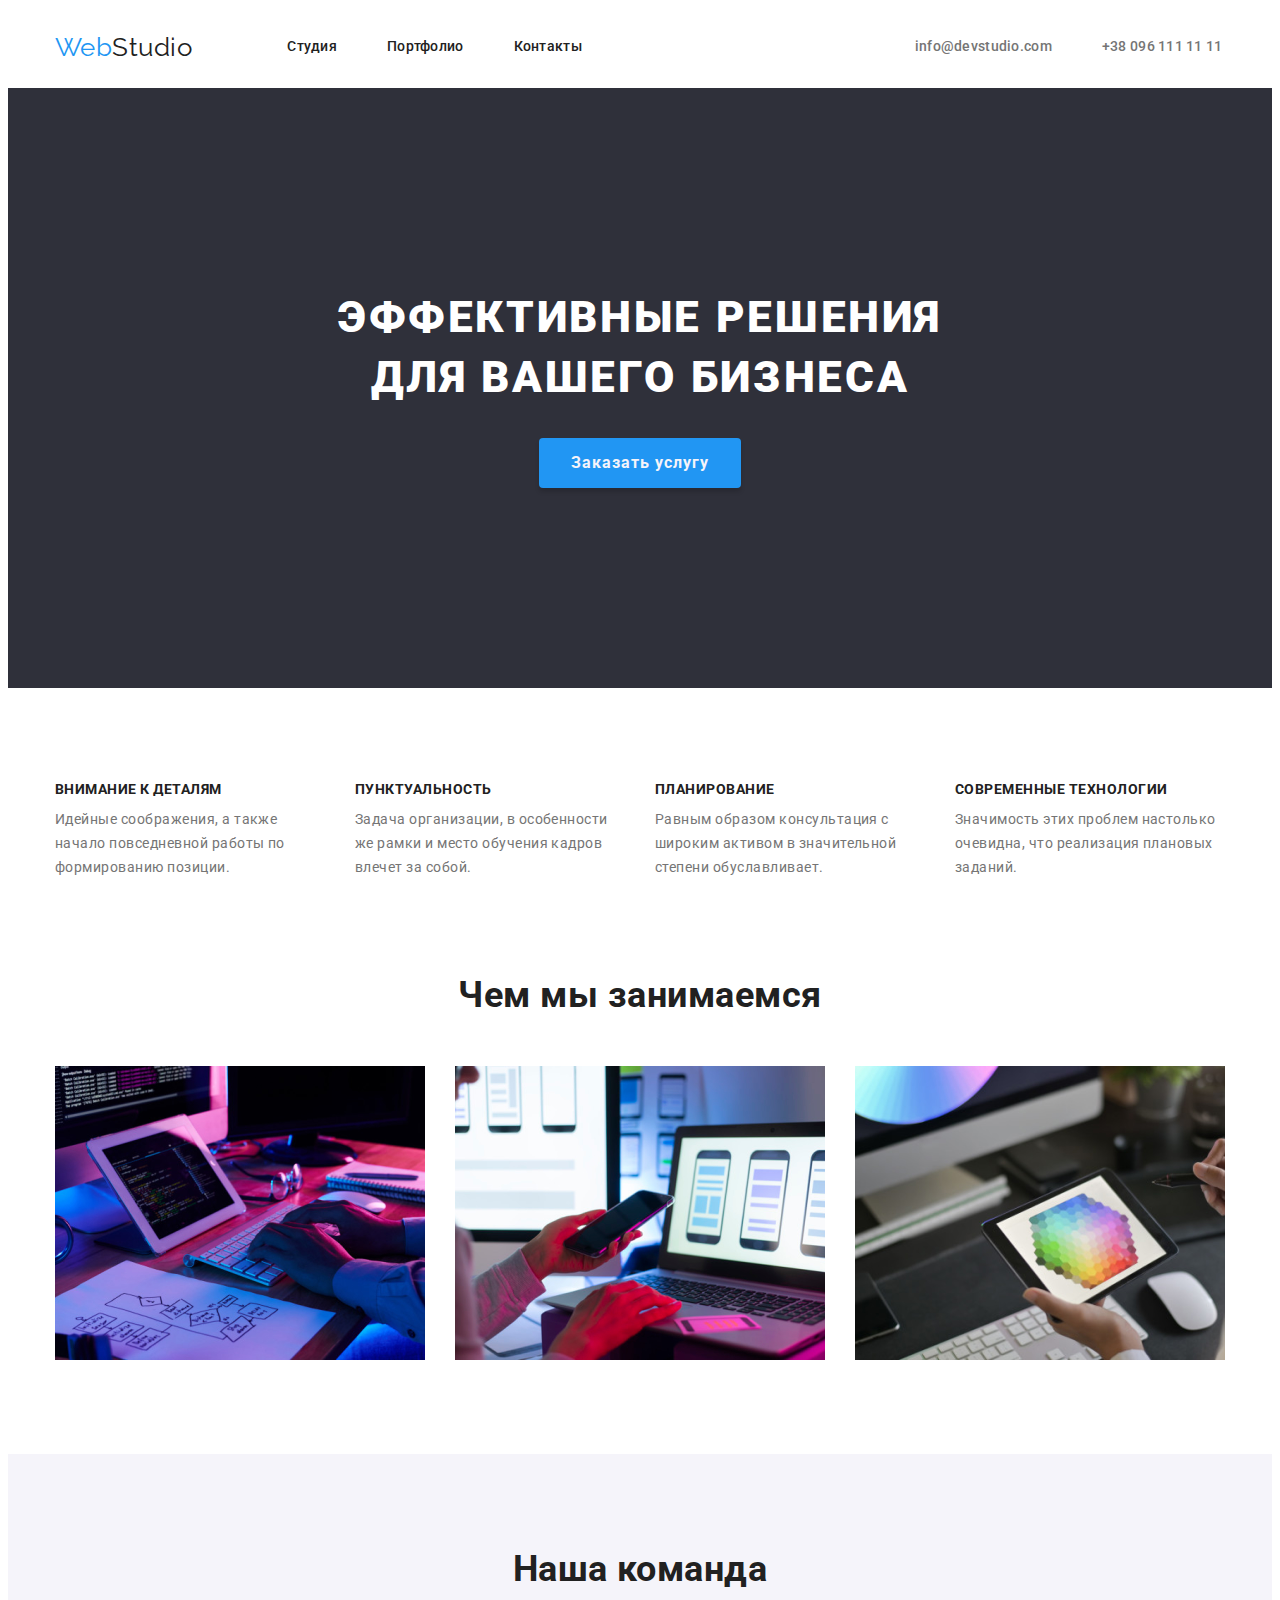
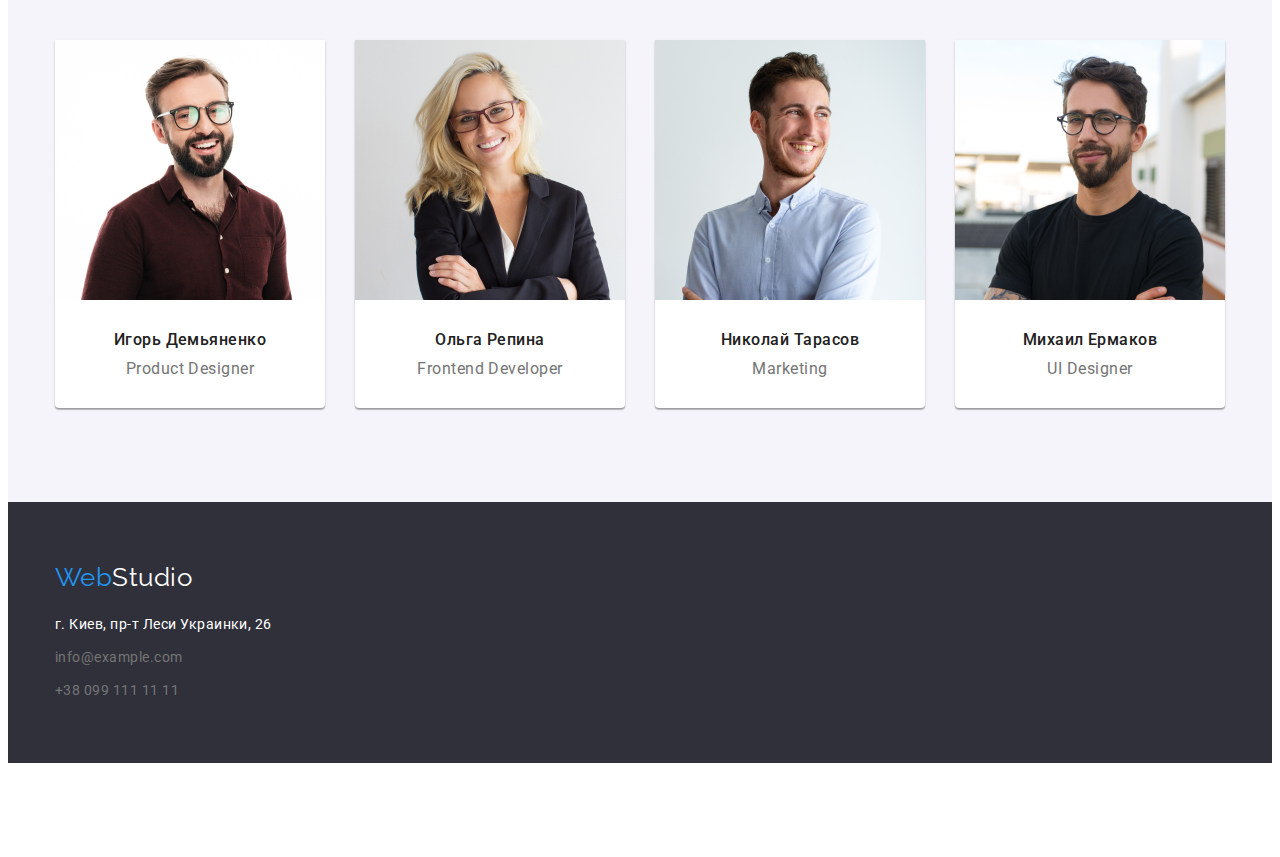
==== index.html @ 165baa54 "homework-3 complete" ====
<!DOCTYPE html>
<html lang="en">
<head>
    <meta charset="UTF-8">
    <meta http-equiv="X-UA-Compatible" content="IE=edge">
    <meta name="viewport" content="width=device-width, initial-scale=1.0">
    <link href="https://fonts.googleapis.com/css2?family=Raleway:wght@700&family=Roboto:wght@400;500;700;900&display=swap" rel="stylesheet">
    <link rel="stylesheet" href="./css/styles.css">
    <title>WebStudio</title>
</head>
<body>
    <header>
        <div class="container effort">
            <a href="" class="logo upper"><span class="logo-part">Web</span>Studio</a>
            <nav>
                <ul class="site-nav list">
                    <li>
                        <a href="">Студия</a>
                    </li>
                    <li>
                        <a href="./portfolio.html">Портфолио</a>
                    </li>
                    <li>
                        <a href="">Контакты</a>
                    </li>
                </ul>

                <ul class="auth-nav list">
                    <li>
                        <a href="mailto:info@devstudio.com" target="_blank">info@devstudio.com</a>
                    </li>
                    <li>
                        <a href="tel:0961111111">+38 096 111 11 11</a>
                    </li>
                
                </ul>
            </nav>
        </div>
        
    </header>
    
    <main>
        <section class="hero">
            <div class="container">
                <h1>Эффективные решения для вашего бизнеса</h1>
                <a href="" class="hero-link button" >Заказать услугу</a>
            </div>
        </section>

        <section class="advantages">
            <div class="container">
                <!-- our advantages -->
                <ul class="list">
                    <li>
                        <h3>Внимание к деталям</h3>
                        <p>Идейные соображения, а также начало повседневной работы по формированию позиции.</p>
                    </li>
                    <li>

                        <h3>Пунктуальность</h3>
                        <p>Задача организации, в особенности же рамки и место обучения кадров влечет за собой.</p>
                    </li>
                    <li>

                        <h3>Планирование</h3>
                        <p>Равным образом консультация с широким активом в значительной степени обуславливает.</p>
                    </li>
                    <li>

                        <h3>Современные технологии</h3>
                        <p>Значимость этих проблем настолько очевидна, что реализация плановых заданий.</p>
                    </li>
                </ul>
            </div>
        </section>

        <section class="ocupation">
            <div class="container">
                <h2>Чем мы занимаемся</h2>
                <ul class="list">
                    <li>
                        <a href="">
                            <img src="./images/21.jpg" alt="Экран планшета и руки на клавиатруре" width="370">
                        </a>
                    </li>
                    <li>
                        <a href="">
                            <img src="./images/22.jpg" alt="Человек использует компьютер и смартфон" width="370">
                        </a>
                    </li>
                    <li>
                        <a href="">
                            <img src="./images/23.jpg" alt="планшет в руке" width="370">
                        </a>
                    </li>
                </ul>
            </div>
        </section>

        <section class="our-team">
            <div class="container">
                <h2 >Наша команда</h2>
                <ul class="list">
                    <li>
                        
                        <img src="./images/1.jpg" alt="Игорь Демьяненко" width=270>
                        <h3>Игорь Демьяненко</h3>
                        <p>Product Designer</p>
                        
                    </li>
                    <li>
                        
                        <img src="./images/2.jpg" alt="Ольга Репина" width=270>
                        <h3>Ольга Репина</h3>
                        <p>Frontend Developer</p>
                        
                    </li>
                    <li>
                        
                        <img src="./images/3.jpg" alt="Николай Тарасов" width=270>
                        <h3>Николай Тарасов</h3>
                        <p>Marketing</p>
                        
                    </li>
                    <li>
                        
                        <img src="./images/4.jpg" alt="Михаил Ермаков" width=270>
                        <h3>Михаил Ермаков</h3>
                        <p>UI Designer</p>
                        
                    </li>
                </ul>
            </div>
        </section>
    </main>
    <footer>
        <div class="container">
            <a href="" class="down logo "><span class="logo-part">Web</span>Studio</a>
            <address>
                г. Киев, пр-т Леси Украинки, 26
                <ul class="list">
                    <li>
                        <a href="mailto:info@example.com" target="_blank">info@example.com</a>

                    </li>
                    <li>
                        <a href="tel:0961111111">+38 099 111 11 11</a>

                    </li>
                </ul>
            </address>    
        </div>      
    </footer>
    
</body>
</html>
---- css/styles.css ----
/* основной цвет теста #212121; */

/* вторичный цвет текста #757575*/

/* цвет акцента #2196F3 */

/* цвет текста белый #ffffff */

/* цвет фона основной #2F303A */
/* вторичный цвет фона #F5F4FA */
:root {
    --primary-text-color: #212121;
    --paragraph-text-color: #757575;
    --accent-color: #2196F3;
    --additional-colour: #ffffff;
    --background-color: #2F303A;
    --secondary-background-colour: #F5F4FA;

}
body {
    color: var(--primary-text-color);
    background-color: var(--additional-colour);
    font-family: 'Roboto', sans-serif;
    letter-spacing: 0.03em;
    box-sizing: border-box;
}
.logo {
    font-family: 'Raleway', sans-serif;
    font-style: 700;
    font-size: 26px;
    line-height: 1.19;
}
.logo-part {
    color: var(--accent-color);
}
.logo.upper{
    color: inherit; 
    
}
.down.logo{
    color: var(--additional-colour);
    margin-bottom: 20px;
    display: inline-block;
}   

nav {
    font-weight: 500;
    font-size: 14px;
    line-height: 1.14;
    letter-spacing: 0.02em;  
}

a {
 text-decoration: none;
}
.hero, address {
    color: var(--additional-colour);
}

.hero, footer {
    background-color: var(--background-color);
}
.hero {
    letter-spacing: 0.06em;
    text-align: center;
}
.our-team {
    background-color: var(--secondary-background-colour);
}

.hero-link, .site-nav a{
    color: inherit;
}

.auth-nav a, footer a{
    color: var(--paragraph-text-color);
}

.list{
    list-style: none;
}

.site-nav a:hover, 
.auth-nav a:hover,
footer a:hover,
.site-nav a:focus, 
.auth-nav a:focus,
footer a:focus{
    color: var(--accent-color);
}
p {
  color: var(--paragraph-text-color);  
}

/* buttons */
.button {
    color: var(--secondary-background-colour);
    background-color: var(--accent-color);
    font-weight: 700;
    font-size: 16px;
    line-height: 1.87;
    letter-spacing: 0.06em;
    display: inline-block;
    padding: 10px 32px;
    border-radius: 4px;
    box-shadow: 0px 4px 4px rgba(0, 0, 0, 0.15);
    margin-right: auto;
    margin-left: auto;
}

h1 {
    font-weight: 900;
    font-size: 44px;
    line-height: 1.36;
    text-align: center;
    letter-spacing: 0.06em;
    text-transform: uppercase;
    margin: 0 auto 30px auto;
    padding: 0;
    width: 696px;
    height: 120px;
}
h2 {
    font-weight: 700;
    font-size: 36px;
    line-height: 1.17;
    text-align: center;
    margin: 0;
    margin-bottom: 50px;
}
.advantages h3 {
    font-weight: 700;
    font-size: 14px;
    line-height: 1.14;
    text-transform: uppercase;
    margin: 0 0 10px 0;
}

.advantages p {
    font-weight: 400;
    font-size: 14px;
    line-height: 1.71;
}

.our-team h3 {
    font-weight: 500;
    font-size: 16px;
    line-height: 1.19;
    margin-top: 30px;
    margin-bottom: 10px;
}

.our-team p {
    font-weight: normal;
    font-size: 16px;
    line-height: 1.19;
}
address{
    font-style: normal;
    font-weight: 400;
    font-size: 14px;
    line-height: 1.71;
    
    display: flex;
    flex-direction: column;
}

.filter li{
    font-weight: 500;
    font-size: 16px;
    line-height: 1.62;
    text-align: center;
    background-color: var(--secondary-background-colour);
    display: block;
    padding: 6px 22px;
    border-radius: 4px;
}
.filter li:hover,
.filter li:focus {
    color: var(--additional-colour);
    background-color: var(--accent-color);
}
.projects h2 {
    font-weight: 700;
    font-size: 18px;
    line-height: 2;
    letter-spacing: 0.06em;
    color: var(--primary-text-color);
}
.projects p {
    font-weight: 400;
    font-size: 16px;
    line-height: 1.87;
    color: #757575;
}
.container{
    width: 1200px;
    padding:0 15px;
    margin-left: auto;
    margin-right: auto;
    margin-bottom: 94px;
    box-sizing: border-box;
}

.hero .container{
    padding: 200px 0;
}
.our-team .container,
header .container{
    margin-bottom: 0;
    padding-top: 24px;
    padding-bottom: 25px;
}

.advantages li{
    width: 270px;
    display: inline-block;
}
.our-team li {
    display: inline-block;
    width: 270px;
    text-align: center;
    background: #FFFFFF;
    box-shadow: 0px 1px 3px rgba(0, 0, 0, 0.12), 0px 1px 1px rgba(0, 0, 0, 0.14), 0px 2px 1px rgba(0, 0, 0, 0.2);
    border-radius: 0px 0px 4px 4px;
    padding-bottom: 30px;
}

.our-team .container{
    padding-top: 94px;
    padding-bottom: 94px;
}
footer .container{
    padding-top: 60px;
    padding-bottom: 60px;
}

img{
    display: block;
}
.our-team p{
    margin: 0;
}
p{
    margin-top: 0;
    margin-bottom: 0;
}
.portfolio h2{
    text-align: left;
    margin-top: 20px;
    margin-bottom: 4px;
    margin-left: 24px;
}

.portfolio p{
    margin-left: 24px;
}

.portfolio .container{
    padding-top: 94px;
    padding-bottom: 94px;
    text-align: center;
    margin-bottom: 0;
}

.portfolio li:not(.filter li){
    border: 1px solid #EEEEEE;
    box-sizing: border-box;
    text-align: left;
    padding-bottom: 20px;
}
.site-nav,
.auth-nav,
header>.container,
nav{
    display: flex;
    align-items: center;
}
ul{
    margin-top: 0;
    margin-bottom: 0;
    padding: 0;
}
.auth-nav li:not(:last-child),
.site-nav li:not(:last-child){
    margin-right: 50px;
}
.site-nav{
    margin-right: 333px;
    margin-left: 95px;
}

.advantages ul,
.ocupation ul,
.our-team ul{
    display: flex;
    justify-content: space-between;
}

address li{
    margin-top: 9px;
}

.site-nav a{
    display: block;
}

.portfolio .projects{
    display: flex;
    flex-wrap: wrap;
    justify-content: space-between;
    margin-top: 50px;
}

.filter{
    display: flex;
    justify-content: center;

}
.filter li+li{
    margin-left: 8px;
}

.projects li{
    margin-bottom: 30px;
}

.projects li:nth-last-child(-n+3){
    margin-bottom: 0;
}

.header-border{
    border-bottom: 1px solid #ECECEC;;
}
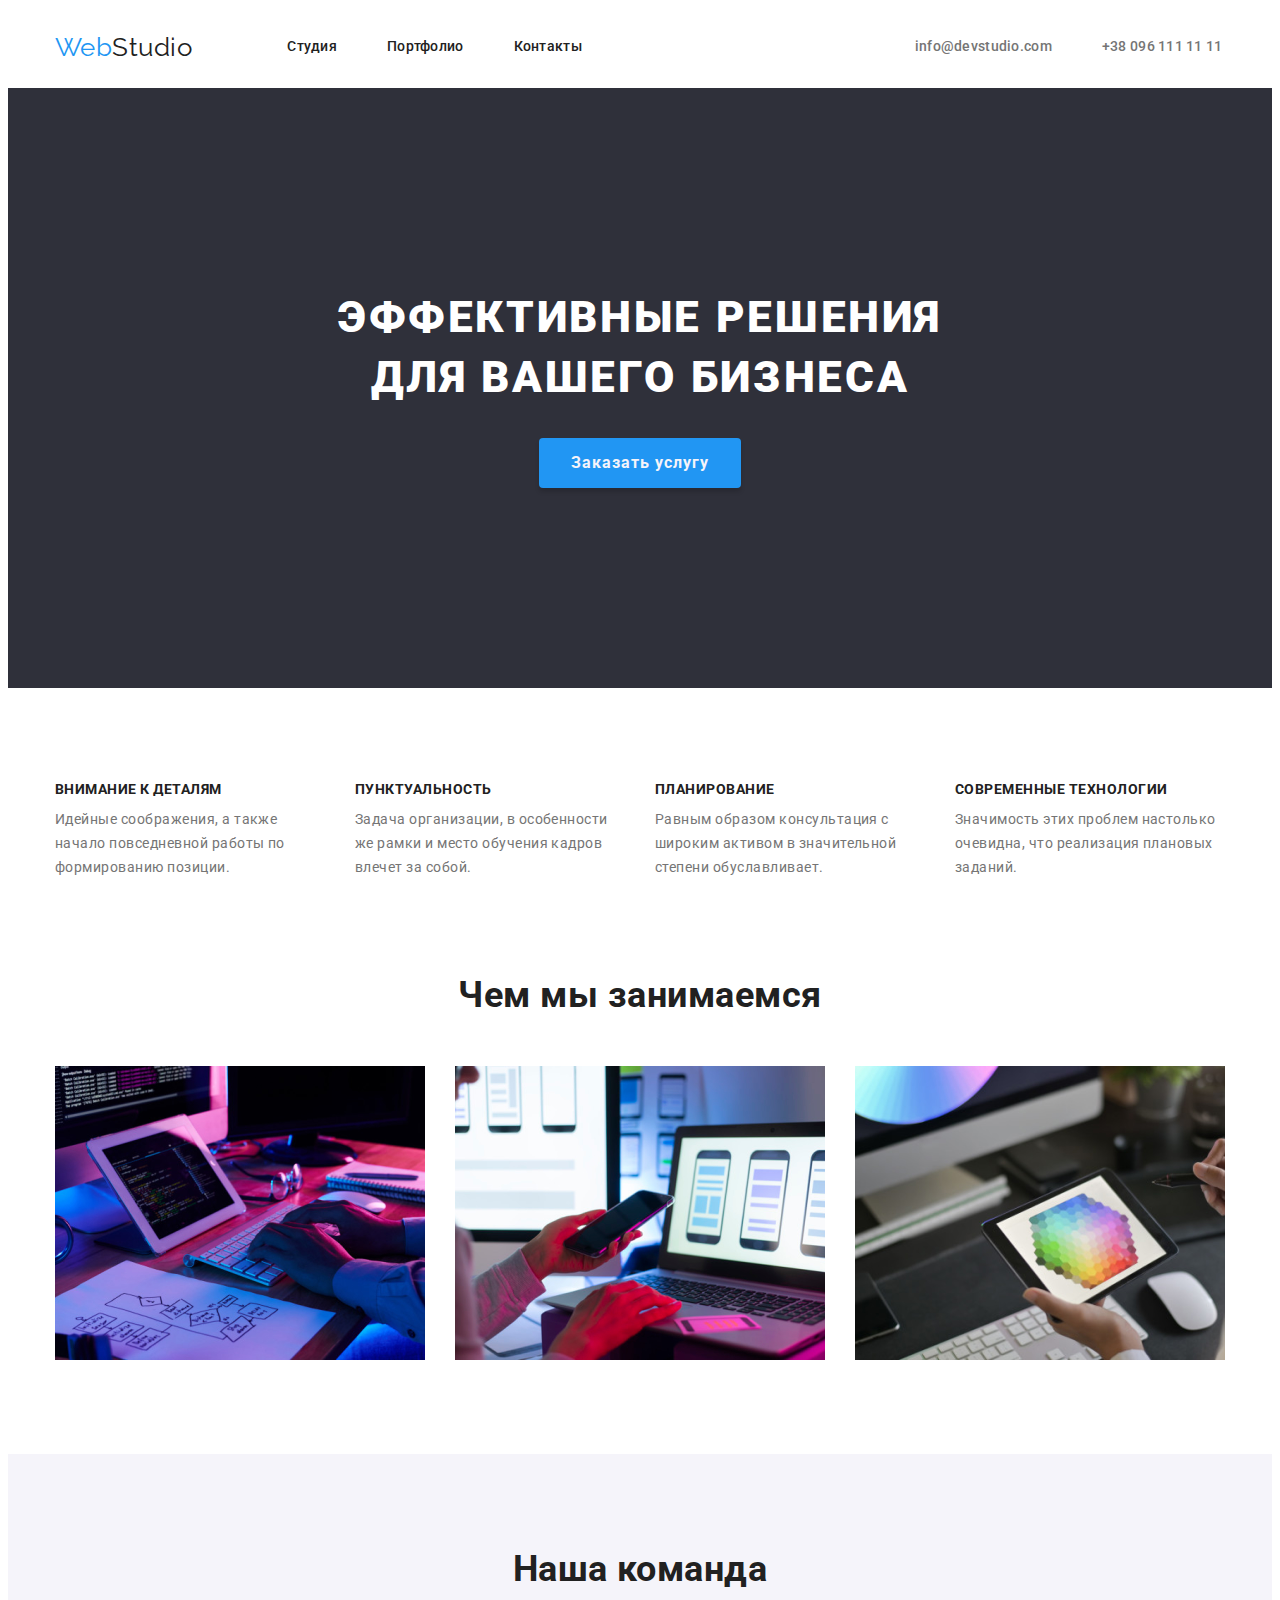
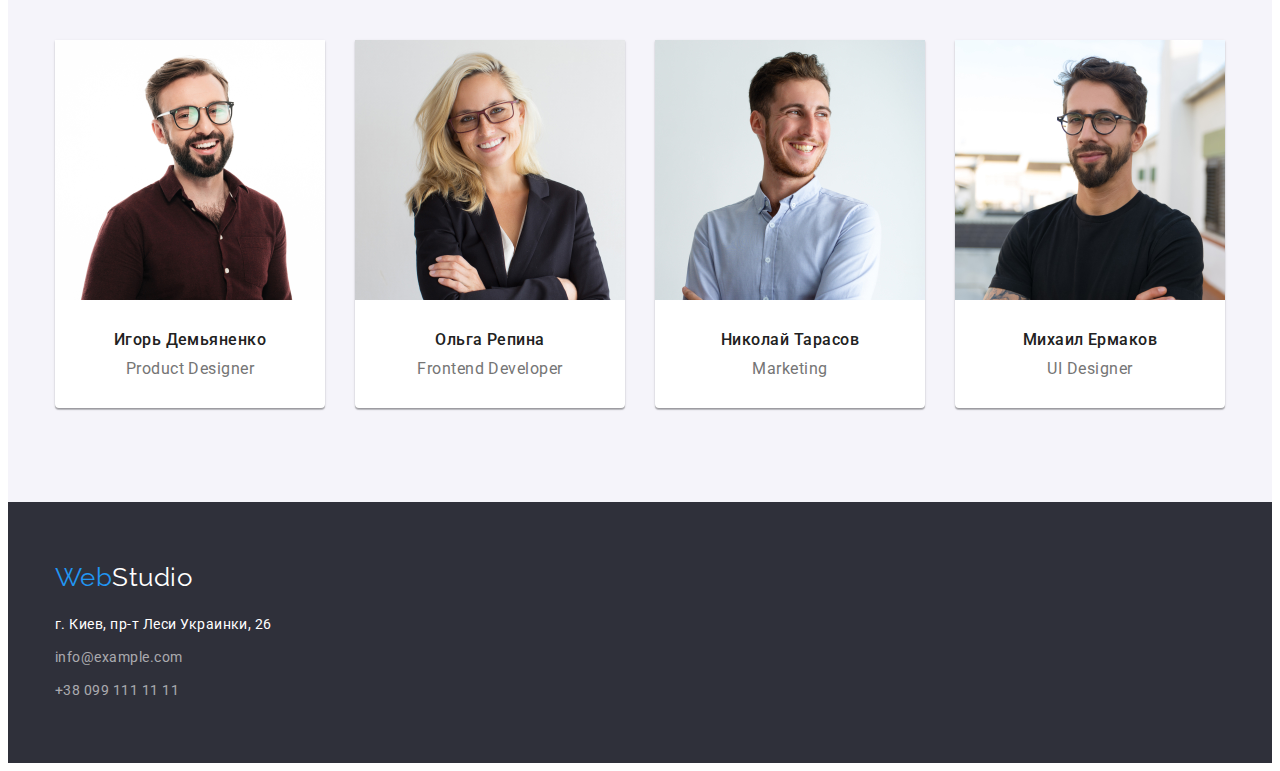
==== commit e756b411: "amendments" ====
--- a/index.html
+++ b/index.html
@@ -1,9 +1,14 @@
 <!DOCTYPE html>
-<html lang="en">
+<html lang="ru">
 <head>
     <meta charset="UTF-8">
     <meta http-equiv="X-UA-Compatible" content="IE=edge">
     <meta name="viewport" content="width=device-width, initial-scale=1.0">
+    <link
+      rel="stylesheet"
+      href="https://cdnjs.cloudflare.com/ajax/libs/modern-normalize/1.0.0/modern-normalize.min.css"
+      integrity="sha512-ISS7cAi1PEhQ8jnbJpJZMd29NlhNj4AWYyLOSp2CE/CsHxTCu+r+t0D2yoJudVrd0/8fTVPUVDzY5Tvli75u/g=="
+      crossorigin="anonymous">
     <link href="https://fonts.googleapis.com/css2?family=Raleway:wght@700&family=Roboto:wght@400;500;700;900&display=swap" rel="stylesheet">
     <link rel="stylesheet" href="./css/styles.css">
     <title>WebStudio</title>
@@ -15,7 +20,7 @@
             <nav>
                 <ul class="site-nav list">
                     <li>
-                        <a href="">Студия</a>
+                        <a href="./index.html">Студия</a>
                     </li>
                     <li>
                         <a href="./portfolio.html">Портфолио</a>
@@ -24,7 +29,7 @@
                         <a href="">Контакты</a>
                     </li>
                 </ul>
-
+            </nav>
                 <ul class="auth-nav list">
                     <li>
                         <a href="mailto:info@devstudio.com" target="_blank">info@devstudio.com</a>
@@ -33,8 +38,7 @@
                         <a href="tel:0961111111">+38 096 111 11 11</a>
                     </li>
                 
-                </ul>
-            </nav>
+                </ul>           
         </div>
         
     </header>
@@ -137,7 +141,7 @@
         <div class="container">
             <a href="" class="down logo "><span class="logo-part">Web</span>Studio</a>
             <address>
-                г. Киев, пр-т Леси Украинки, 26
+                <span>г. Киев, пр-т Леси Украинки, 26</span>
                 <ul class="list">
                     <li>
                         <a href="mailto:info@example.com" target="_blank">info@example.com</a>
--- a/css/styles.css
+++ b/css/styles.css
@@ -43,7 +43,8 @@
     display: inline-block;
 }   
 
-nav {
+nav,
+.auth-nav {
     font-weight: 500;
     font-size: 14px;
     line-height: 1.14;
@@ -72,8 +73,12 @@
     color: inherit;
 }
 
-.auth-nav a, footer a{
+.auth-nav a{
     color: var(--paragraph-text-color);
+}
+
+footer a{
+color: rgba(255, 255, 255, 0.6);
 }
 
 .list{
@@ -165,7 +170,7 @@
     flex-direction: column;
 }
 
-.filter li{
+.filter button{
     font-weight: 500;
     font-size: 16px;
     line-height: 1.62;
@@ -174,9 +179,12 @@
     display: block;
     padding: 6px 22px;
     border-radius: 4px;
-}
-.filter li:hover,
-.filter li:focus {
+    border: 0;
+    cursor: pointer;
+    font-family: inherit;
+}
+.filter button:hover,
+.filter button:focus {
     color: var(--additional-colour);
     background-color: var(--accent-color);
 }
@@ -198,15 +206,14 @@
     padding:0 15px;
     margin-left: auto;
     margin-right: auto;
-    margin-bottom: 94px;
     box-sizing: border-box;
 }
 
-.hero .container{
+.hero{
     padding: 200px 0;
 }
-.our-team .container,
-header .container{
+.our-team,
+header{
     margin-bottom: 0;
     padding-top: 24px;
     padding-bottom: 25px;
@@ -226,7 +233,7 @@
     padding-bottom: 30px;
 }
 
-.our-team .container{
+.our-team{
     padding-top: 94px;
     padding-bottom: 94px;
 }
@@ -247,27 +254,24 @@
 }
 .portfolio h2{
     text-align: left;
-    margin-top: 20px;
     margin-bottom: 4px;
-    margin-left: 24px;
-}
-
-.portfolio p{
-    margin-left: 24px;
-}
-
-.portfolio .container{
+}
+
+.portfolio{
     padding-top: 94px;
     padding-bottom: 94px;
     text-align: center;
     margin-bottom: 0;
+}
+
+.projects div{
+    padding: 20px 24px;
 }
 
 .portfolio li:not(.filter li){
     border: 1px solid #EEEEEE;
     box-sizing: border-box;
     text-align: left;
-    padding-bottom: 20px;
 }
 .site-nav,
 .auth-nav,
@@ -297,6 +301,15 @@
     justify-content: space-between;
 }
 
+.ocupation{
+    padding-bottom: 94px;
+}
+
+.advantages{
+    padding-top: 94px;
+    padding-bottom: 94px;
+}
+
 address li{
     margin-top: 9px;
 }
